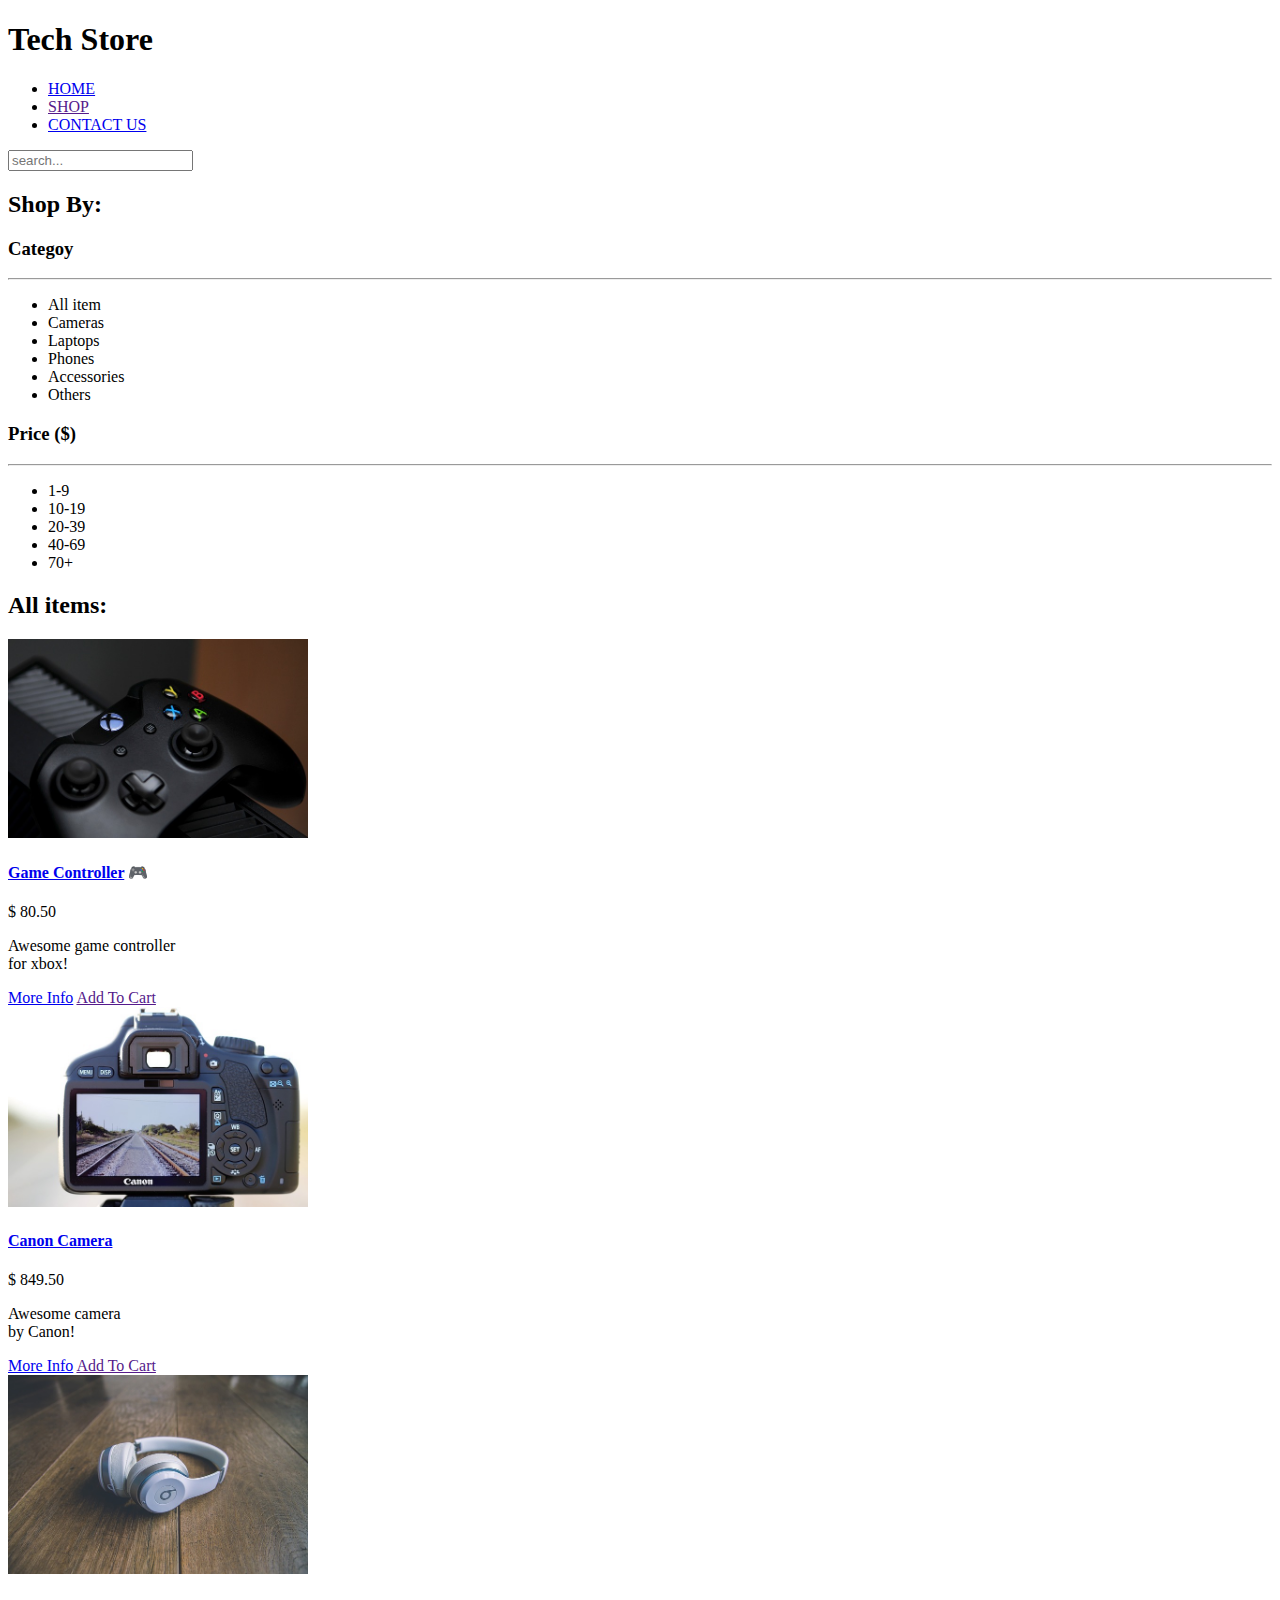
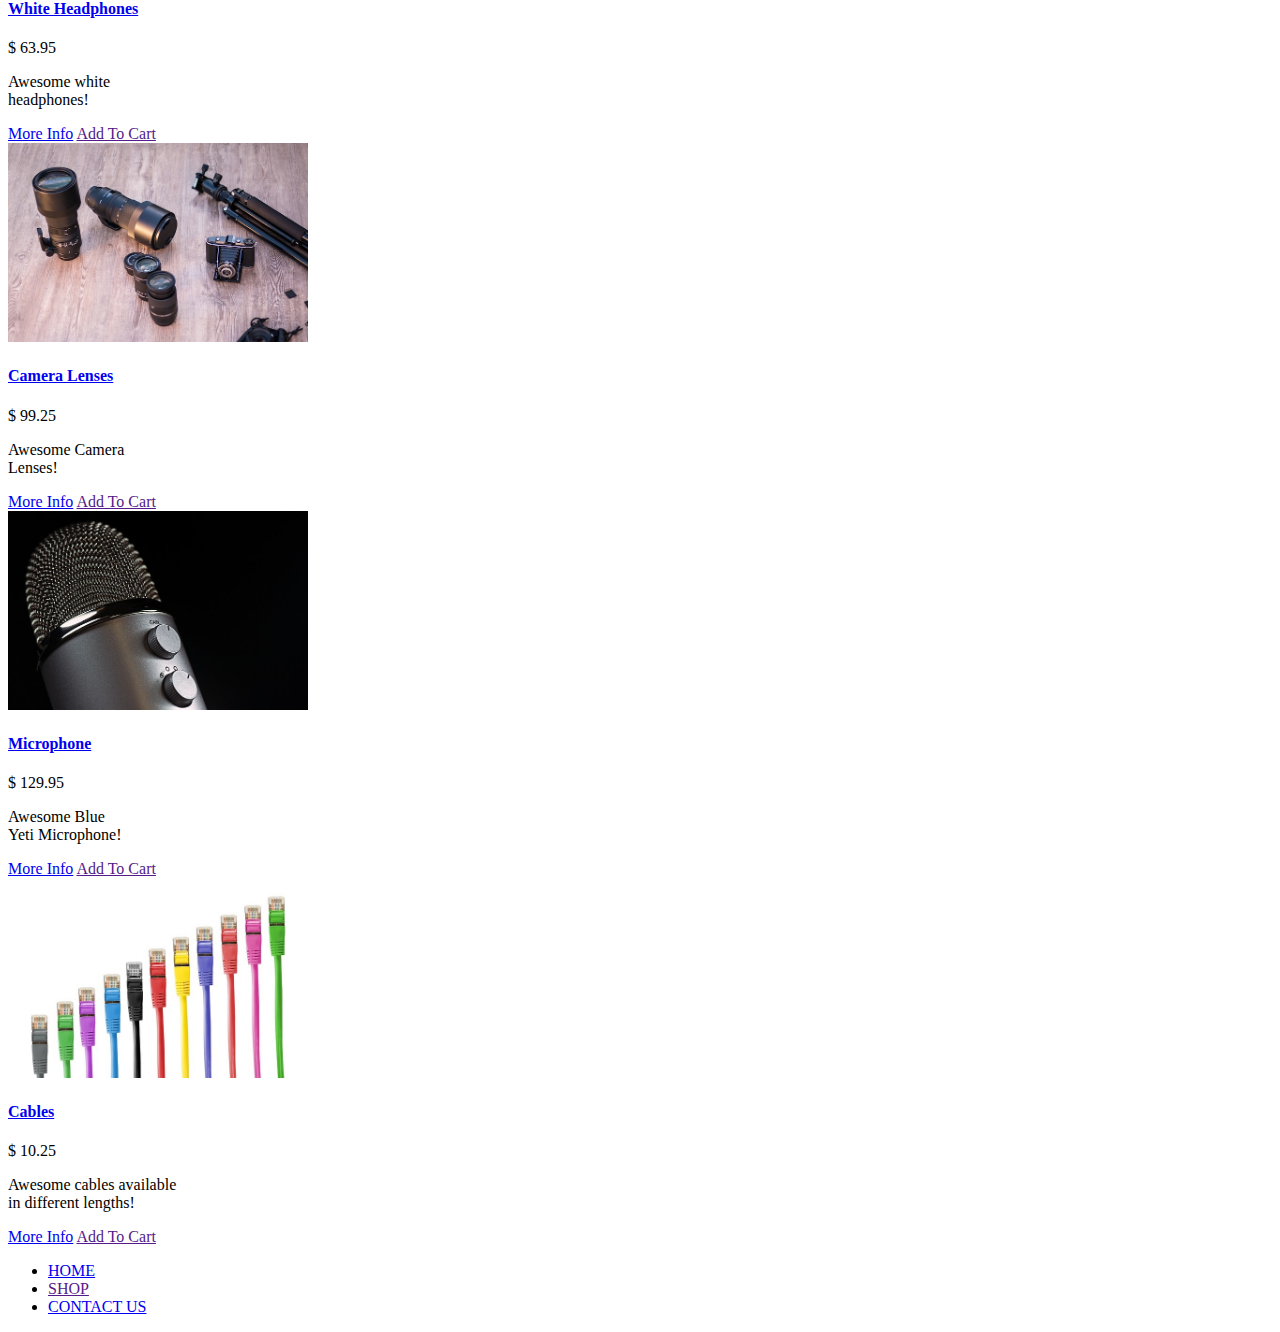
==== index.html @ 8910295f "My first commit" ====
<!DOCTYPE html>
<html lang="en" >
<head>
    <meta charset="UTF-8">
    <title>
        Tech Store 
    </title>
</head>

<body>
<header><h1>Tech Store</h1>
    <nav>
        <ul>
            <li><a href="index.html">HOME</a></li>
            <li><a href="">SHOP</a></li>
            <li><a href="contact.html">CONTACT US</a></li>
        </ul>
    </nav>
    <input type="search" placeholder="search...">
    </header>

<aside>
    <h2>Shop By:</h2>
    <section>
        <h3>Categoy</h3> 
        <hr>
        <ul>
            <li>All item</li>
            <li>Cameras</li>
            <li>Laptops</li>
            <li>Phones</li>
            <li>Accessories</li>
            <li>Others</li>
        </ul>
    </section>
   
    <section>
        <h3>Price <span>($)</span></h3>
        <hr>
        <ul>
        <li>1-9</li>
        <li>10-19</li>
        <li>20-39</li>
        <li>40-69</li>
        <li>70+</li>
        </ul>
    </section>
    
</aside>

<main>
    <h2>All items:</h2>
    <div>
       <a href="product-details.html"> 
           <img src="images/controller.jpg" alt="game controller" 
        width="300px">
        </a>

        <h4><a href="product-details.html">
            Game Controller</a> &#127918;</h4>
        <p>$ 80.50</p>
        <p>Awesome game controller<br>for xbox!</p>
        <a href="product-details.html">More Info</a>
        <a href="">Add To Cart</a>
    </div>
    <div>
        <a href="product-details.html"> 
            <img src="images/camera.jpg" alt="camera" 
         width="300px">
         </a>
 
         <h4><a href="product-details.html">
             Canon Camera</a></h4>
         <p>$ 849.50</p>
         <p>Awesome camera<br>by Canon!</p>
         <a href="product-details.html">More Info</a>
         <a href="">Add To Cart</a>
     </div>

     <div>
        <a href="product-details.html"> 
            <img src="images/headphones.jpg" alt="headphones" 
         width="300px">
         </a>
 
         <h4><a href="product-details.html">
             White Headphones</a></h4>
         <p>$ 63.95</p>
         <p>Awesome white<br>headphones!</p>
         <a href="product-details.html">More Info</a>
         <a href="">Add To Cart</a>
     </div>

     <div>
        <a href="product-details.html"> 
            <img src="images/lenses.jpg" alt="camera lenses" 
         width="300px">
         </a>
 
         <h4><a href="product-details.html">
             Camera Lenses</a></h4>
         <p>$ 99.25</p>
         <p>Awesome Camera<br>Lenses!</p>
         <a href="product-details.html">More Info</a>
         <a href="">Add To Cart</a>
     </div>

     <div>
        <a href="product-details.html"> 
            <img src="images/microphone.jpg" alt="microphone" 
         width="300px">
         </a>
 
         <h4><a href="product-details.html">
             Microphone</a></h4>
         <p>$ 129.95</p>
         <p>Awesome Blue<br>Yeti Microphone!</p>
         <a href="product-details.html">More Info</a>
         <a href="">Add To Cart</a>
     </div>

     <div>
        <a href="product-details.html"> 
            <img src="images/cables.jpg" alt="cables" 
         width="300px">
         </a>
 
         <h4><a href="product-details.html">
             Cables</a></h4>
         <p>$ 10.25</p>
         <p>Awesome cables available<br>in different lengths!</p>
         <a href="product-details.html">More Info</a>
         <a href="">Add To Cart</a>
     </div>
</main>

<footer>
    <nav>
        <ul>
            <li><a href="index.html">HOME</a></li>
            <li><a href="">SHOP</a></li>
            <li><a href="contact.html">CONTACT US</a></li>
            
        </ul>
    </nav>
    
</footer>


</body>
</html>
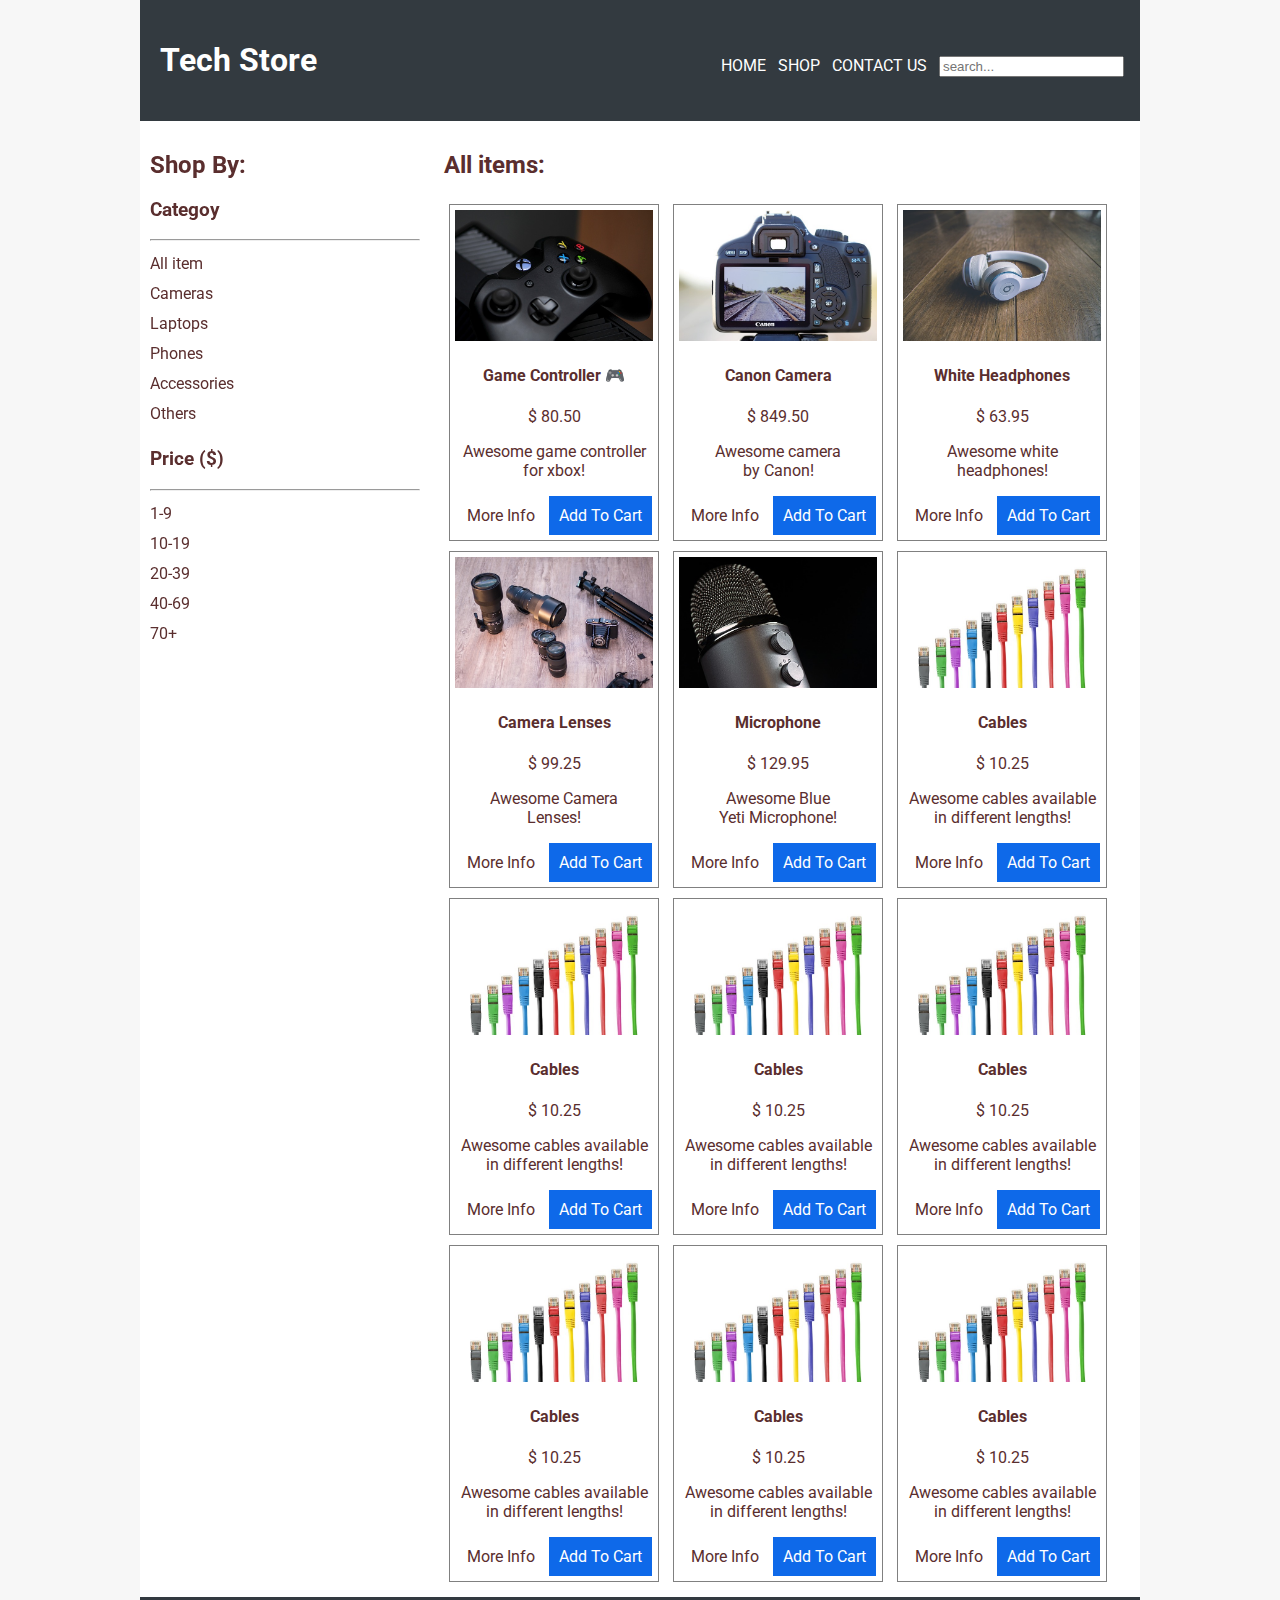
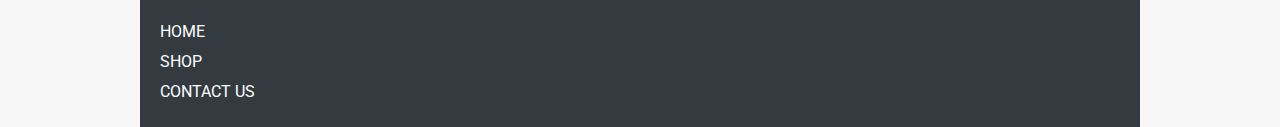
==== commit 095c58b3: "2nd Commit" ====
--- a/index.html
+++ b/index.html
@@ -2,21 +2,25 @@
 <html lang="en" >
 <head>
     <meta charset="UTF-8">
-    <title>
-        Tech Store 
-    </title>
+    <title>Tech Store</title>
+    
+    <link rel="preconnect" href="https://fonts.gstatic.com">
+    <link href="https://fonts.googleapis.com/css2?family=Roboto:wght@300&display=swap" rel="stylesheet">
+    
+    <link rel="stylesheet" href="style.css">
+
 </head>
 
 <body>
 <header><h1>Tech Store</h1>
-    <nav>
-        <ul>
-            <li><a href="index.html">HOME</a></li>
-            <li><a href="">SHOP</a></li>
-            <li><a href="contact.html">CONTACT US</a></li>
+    <nav >
+        <ul>
+            <li><a href="index.html">HOME&nbsp;&nbsp;</a></li>
+            <li><a href="">SHOP&nbsp;&nbsp;</a></li>
+            <li><a href="contact.html">CONTACT US&nbsp;&nbsp;</a></li>
         </ul>
     </nav>
-    <input type="search" placeholder="search...">
+    <input type="search" id="float" placeholder="search...">
     </header>
 
 <aside>
@@ -50,7 +54,7 @@
 
 <main>
     <h2>All items:</h2>
-    <div>
+    <div class="product">
        <a href="product-details.html"> 
            <img src="images/controller.jpg" alt="game controller" 
         width="300px">
@@ -60,10 +64,10 @@
             Game Controller</a> &#127918;</h4>
         <p>$ 80.50</p>
         <p>Awesome game controller<br>for xbox!</p>
-        <a href="product-details.html">More Info</a>
-        <a href="">Add To Cart</a>
+        <a class="button" href="product-details.html">More Info</a>
+        <a class="button" href="">Add To Cart</a>
     </div>
-    <div>
+    <div class="product">
         <a href="product-details.html"> 
             <img src="images/camera.jpg" alt="camera" 
          width="300px">
@@ -73,11 +77,11 @@
              Canon Camera</a></h4>
          <p>$ 849.50</p>
          <p>Awesome camera<br>by Canon!</p>
-         <a href="product-details.html">More Info</a>
-         <a href="">Add To Cart</a>
-     </div>
-
-     <div>
+         <a class="button" href="product-details.html">More Info</a>
+         <a class="button" href="">Add To Cart</a>
+     </div>
+
+     <div class="product">
         <a href="product-details.html"> 
             <img src="images/headphones.jpg" alt="headphones" 
          width="300px">
@@ -87,11 +91,11 @@
              White Headphones</a></h4>
          <p>$ 63.95</p>
          <p>Awesome white<br>headphones!</p>
-         <a href="product-details.html">More Info</a>
-         <a href="">Add To Cart</a>
-     </div>
-
-     <div>
+         <a class="button" href="product-details.html">More Info</a>
+         <a class="button" href="">Add To Cart</a>
+     </div>
+
+     <div class="product">
         <a href="product-details.html"> 
             <img src="images/lenses.jpg" alt="camera lenses" 
          width="300px">
@@ -101,11 +105,11 @@
              Camera Lenses</a></h4>
          <p>$ 99.25</p>
          <p>Awesome Camera<br>Lenses!</p>
-         <a href="product-details.html">More Info</a>
-         <a href="">Add To Cart</a>
-     </div>
-
-     <div>
+         <a  class="button" href="product-details.html">More Info</a>
+         <a class="button" href="">Add To Cart</a>
+     </div>
+
+     <div class="product">
         <a href="product-details.html"> 
             <img src="images/microphone.jpg" alt="microphone" 
          width="300px">
@@ -115,23 +119,106 @@
              Microphone</a></h4>
          <p>$ 129.95</p>
          <p>Awesome Blue<br>Yeti Microphone!</p>
-         <a href="product-details.html">More Info</a>
-         <a href="">Add To Cart</a>
-     </div>
-
-     <div>
-        <a href="product-details.html"> 
-            <img src="images/cables.jpg" alt="cables" 
-         width="300px">
-         </a>
- 
-         <h4><a href="product-details.html">
-             Cables</a></h4>
-         <p>$ 10.25</p>
-         <p>Awesome cables available<br>in different lengths!</p>
-         <a href="product-details.html">More Info</a>
-         <a href="">Add To Cart</a>
-     </div>
+         <a class="button" href="product-details.html">More Info</a>
+         <a class="button" href="">Add To Cart</a>
+     </div>
+
+     <div class="product">
+        <a href="product-details.html"> 
+            <img src="images/cables.jpg" alt="cables" 
+         width="300px">
+         </a>
+ 
+         <h4><a href="product-details.html">
+             Cables</a></h4>
+         <p>$ 10.25</p>
+         <p>Awesome cables available<br>in different lengths!</p>
+         <a class="button" href="product-details.html">More Info</a>
+         <a class="button" href="">Add To Cart</a>
+     </div>
+
+
+
+
+
+     <div class="product">
+        <a href="product-details.html"> 
+            <img src="images/cables.jpg" alt="cables" 
+         width="300px">
+         </a>
+ 
+         <h4><a href="product-details.html">
+             Cables</a></h4>
+         <p>$ 10.25</p>
+         <p>Awesome cables available<br>in different lengths!</p>
+         <a class="button" href="product-details.html">More Info</a>
+         <a class="button" href="">Add To Cart</a>
+     </div> <div class="product">
+        <a href="product-details.html"> 
+            <img src="images/cables.jpg" alt="cables" 
+         width="300px">
+         </a>
+ 
+         <h4><a href="product-details.html">
+             Cables</a></h4>
+         <p>$ 10.25</p>
+         <p>Awesome cables available<br>in different lengths!</p>
+         <a class="button" href="product-details.html">More Info</a>
+         <a class="button" href="">Add To Cart</a>
+     </div> <div class="product">
+        <a href="product-details.html"> 
+            <img src="images/cables.jpg" alt="cables" 
+         width="300px">
+         </a>
+ 
+         <h4><a href="product-details.html">
+             Cables</a></h4>
+         <p>$ 10.25</p>
+         <p>Awesome cables available<br>in different lengths!</p>
+         <a class="button" href="product-details.html">More Info</a>
+         <a class="button" href="">Add To Cart</a>
+     </div> <div class="product">
+        <a href="product-details.html"> 
+            <img src="images/cables.jpg" alt="cables" 
+         width="300px">
+         </a>
+ 
+         <h4><a href="product-details.html">
+             Cables</a></h4>
+         <p>$ 10.25</p>
+         <p>Awesome cables available<br>in different lengths!</p>
+         <a class="button" href="product-details.html">More Info</a>
+         <a class="button" href="">Add To Cart</a>
+     </div> <div class="product">
+        <a href="product-details.html"> 
+            <img src="images/cables.jpg" alt="cables" 
+         width="300px">
+         </a>
+ 
+         <h4><a href="product-details.html">
+             Cables</a></h4>
+         <p>$ 10.25</p>
+         <p>Awesome cables available<br>in different lengths!</p>
+         <a class="button" href="product-details.html">More Info</a>
+         <a class="button" href="">Add To Cart</a>
+     </div> <div class="product">
+        <a href="product-details.html"> 
+            <img src="images/cables.jpg" alt="cables" 
+         width="300px">
+         </a>
+ 
+         <h4><a href="product-details.html">
+             Cables</a></h4>
+         <p>$ 10.25</p>
+         <p>Awesome cables available<br>in different lengths!</p>
+         <a class="button" href="product-details.html">More Info</a>
+         <a class="button" href="">Add To Cart</a>
+     </div>
+
+
+
+
+     
 </main>
 
 <footer>
--- a/style.css
+++ b/style.css
@@ -0,0 +1,117 @@
+html{
+    background: #f7f7f7;
+}
+
+body{
+    font-family: 'Roboto', sans-serif;
+    background: white;
+    max-width: 1000px;
+    margin:0 auto;
+    color: rgb(90,46,46);
+} 
+
+header, footer {
+    background: #333a40;
+    color: white;
+    padding: 20px;
+}
+
+ul{
+    margin: 0;
+    padding: 0;
+}
+
+li{
+    list-style: none;
+    line-height: 30px;
+}
+
+a {
+    text-decoration: none;
+    color: inherit;
+}
+
+header li {
+    display: inline;
+}
+header h1 , nav {
+    display:inline-block;
+}
+
+header nav, #float{
+    position: relative;
+    left: 400px;
+}
+
+
+
+
+main {
+    width: 680px;
+    display: inline-block;
+    padding: 10px;
+}
+aside{
+    position: sticky;
+    top:0px;
+    width: 270px;
+    display: inline-block;
+    vertical-align: top;
+    padding: 10px;
+    
+}
+.product {
+    box-sizing: border-box;
+    border: 1px solid gray;
+    width: 210px;
+    margin: 5px;
+    padding: 5px;
+    display: inline-block;
+   text-align: center;
+}
+img{
+    max-width: 100%;
+}
+.button {
+    padding: 10px;
+    display: inline-block;
+}
+
+.button:last-of-type {
+    background: #0e69e9;
+    color: white;
+}
+
+/*pruduct details*/
+
+.product-details{
+    width: 660px;
+}
+.product-details img{
+    max-width: 50%;
+    float: left;
+}
+
+/*Contact us*/
+
+form {
+    padding: 10 px;
+    margin: 10px 0;
+    width:600px;
+}
+
+form > div {
+    margin: 10px 0;
+}
+
+.inline label {
+
+    display: inline-block; 
+    width: 100px;
+}
+
+input[type="text"], input[type="email"],textarea
+{
+    padding :10px;
+    width: 400px;
+}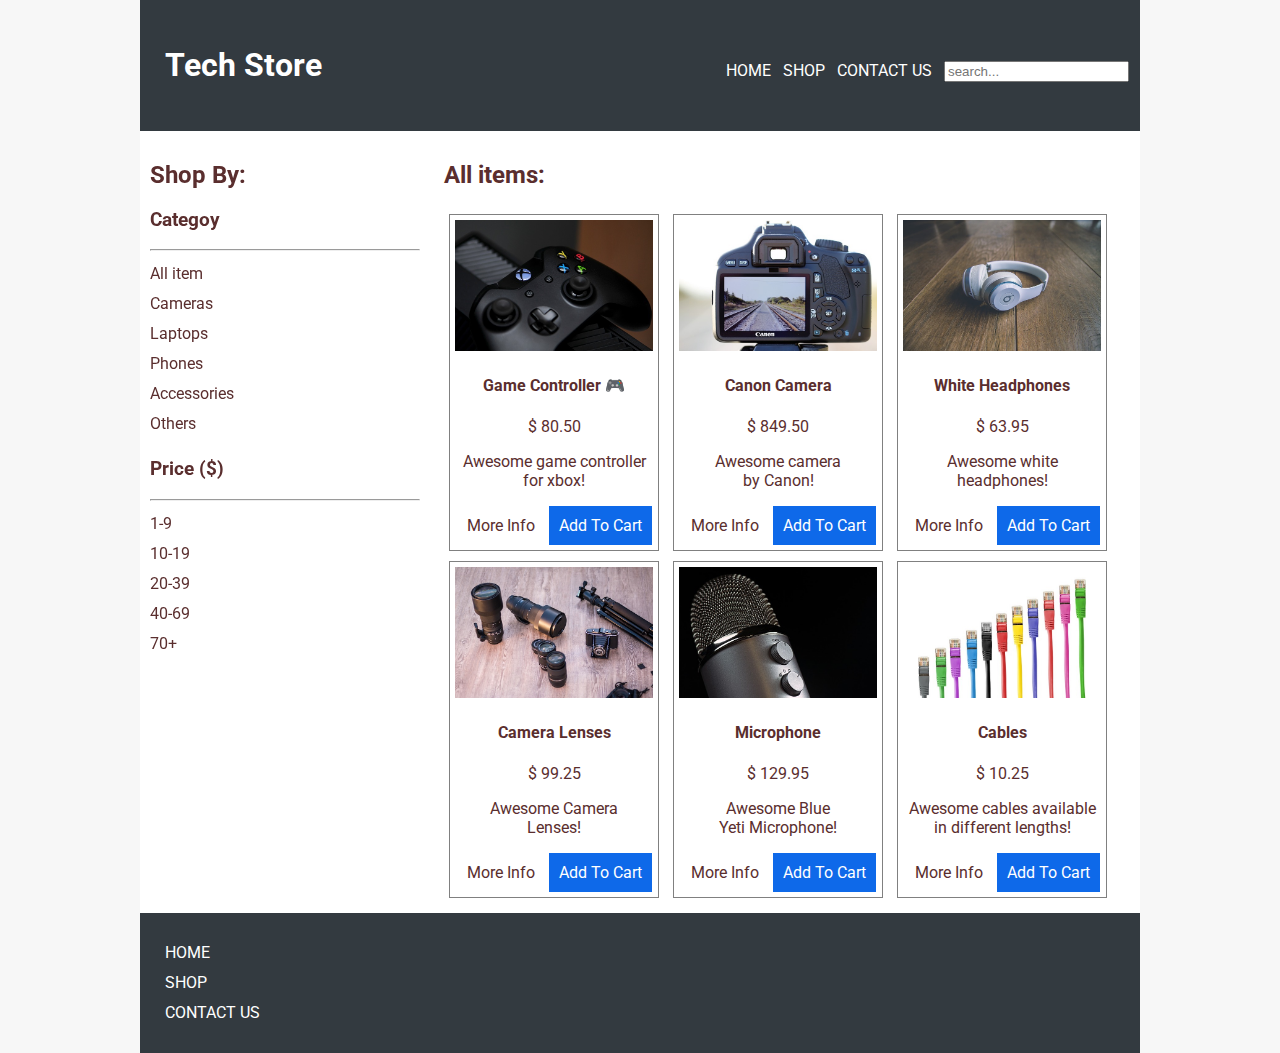
==== commit 85a7d6f0: "2nd Commit" ====
--- a/index.html
+++ b/index.html
@@ -141,80 +141,6 @@
 
 
 
-     <div class="product">
-        <a href="product-details.html"> 
-            <img src="images/cables.jpg" alt="cables" 
-         width="300px">
-         </a>
- 
-         <h4><a href="product-details.html">
-             Cables</a></h4>
-         <p>$ 10.25</p>
-         <p>Awesome cables available<br>in different lengths!</p>
-         <a class="button" href="product-details.html">More Info</a>
-         <a class="button" href="">Add To Cart</a>
-     </div> <div class="product">
-        <a href="product-details.html"> 
-            <img src="images/cables.jpg" alt="cables" 
-         width="300px">
-         </a>
- 
-         <h4><a href="product-details.html">
-             Cables</a></h4>
-         <p>$ 10.25</p>
-         <p>Awesome cables available<br>in different lengths!</p>
-         <a class="button" href="product-details.html">More Info</a>
-         <a class="button" href="">Add To Cart</a>
-     </div> <div class="product">
-        <a href="product-details.html"> 
-            <img src="images/cables.jpg" alt="cables" 
-         width="300px">
-         </a>
- 
-         <h4><a href="product-details.html">
-             Cables</a></h4>
-         <p>$ 10.25</p>
-         <p>Awesome cables available<br>in different lengths!</p>
-         <a class="button" href="product-details.html">More Info</a>
-         <a class="button" href="">Add To Cart</a>
-     </div> <div class="product">
-        <a href="product-details.html"> 
-            <img src="images/cables.jpg" alt="cables" 
-         width="300px">
-         </a>
- 
-         <h4><a href="product-details.html">
-             Cables</a></h4>
-         <p>$ 10.25</p>
-         <p>Awesome cables available<br>in different lengths!</p>
-         <a class="button" href="product-details.html">More Info</a>
-         <a class="button" href="">Add To Cart</a>
-     </div> <div class="product">
-        <a href="product-details.html"> 
-            <img src="images/cables.jpg" alt="cables" 
-         width="300px">
-         </a>
- 
-         <h4><a href="product-details.html">
-             Cables</a></h4>
-         <p>$ 10.25</p>
-         <p>Awesome cables available<br>in different lengths!</p>
-         <a class="button" href="product-details.html">More Info</a>
-         <a class="button" href="">Add To Cart</a>
-     </div> <div class="product">
-        <a href="product-details.html"> 
-            <img src="images/cables.jpg" alt="cables" 
-         width="300px">
-         </a>
- 
-         <h4><a href="product-details.html">
-             Cables</a></h4>
-         <p>$ 10.25</p>
-         <p>Awesome cables available<br>in different lengths!</p>
-         <a class="button" href="product-details.html">More Info</a>
-         <a class="button" href="">Add To Cart</a>
-     </div>
-
 
 
 
--- a/style.css
+++ b/style.css
@@ -13,7 +13,7 @@
 header, footer {
     background: #333a40;
     color: white;
-    padding: 20px;
+    padding: 25px;
 }
 
 ul{
@@ -29,6 +29,9 @@
 a {
     text-decoration: none;
     color: inherit;
+}
+a:hover {
+    color: cornflowerblue;
 }
 
 header li {
@@ -53,7 +56,7 @@
 }
 aside{
     position: sticky;
-    top:0px;
+    top:-20px;
     width: 270px;
     display: inline-block;
     vertical-align: top;
@@ -92,6 +95,25 @@
     float: left;
 }
 
+table , td , th {
+    border:1px solid black;
+    text-align: center;
+    
+
+}
+table {
+    border-collapse: collapse;
+    width: 70%;
+    margin:10px;
+    margin-top:30px;
+    
+}
+th {
+    color: white;
+    background-color: #444;
+    height: 35px;
+}
+
 /*Contact us*/
 
 form {
